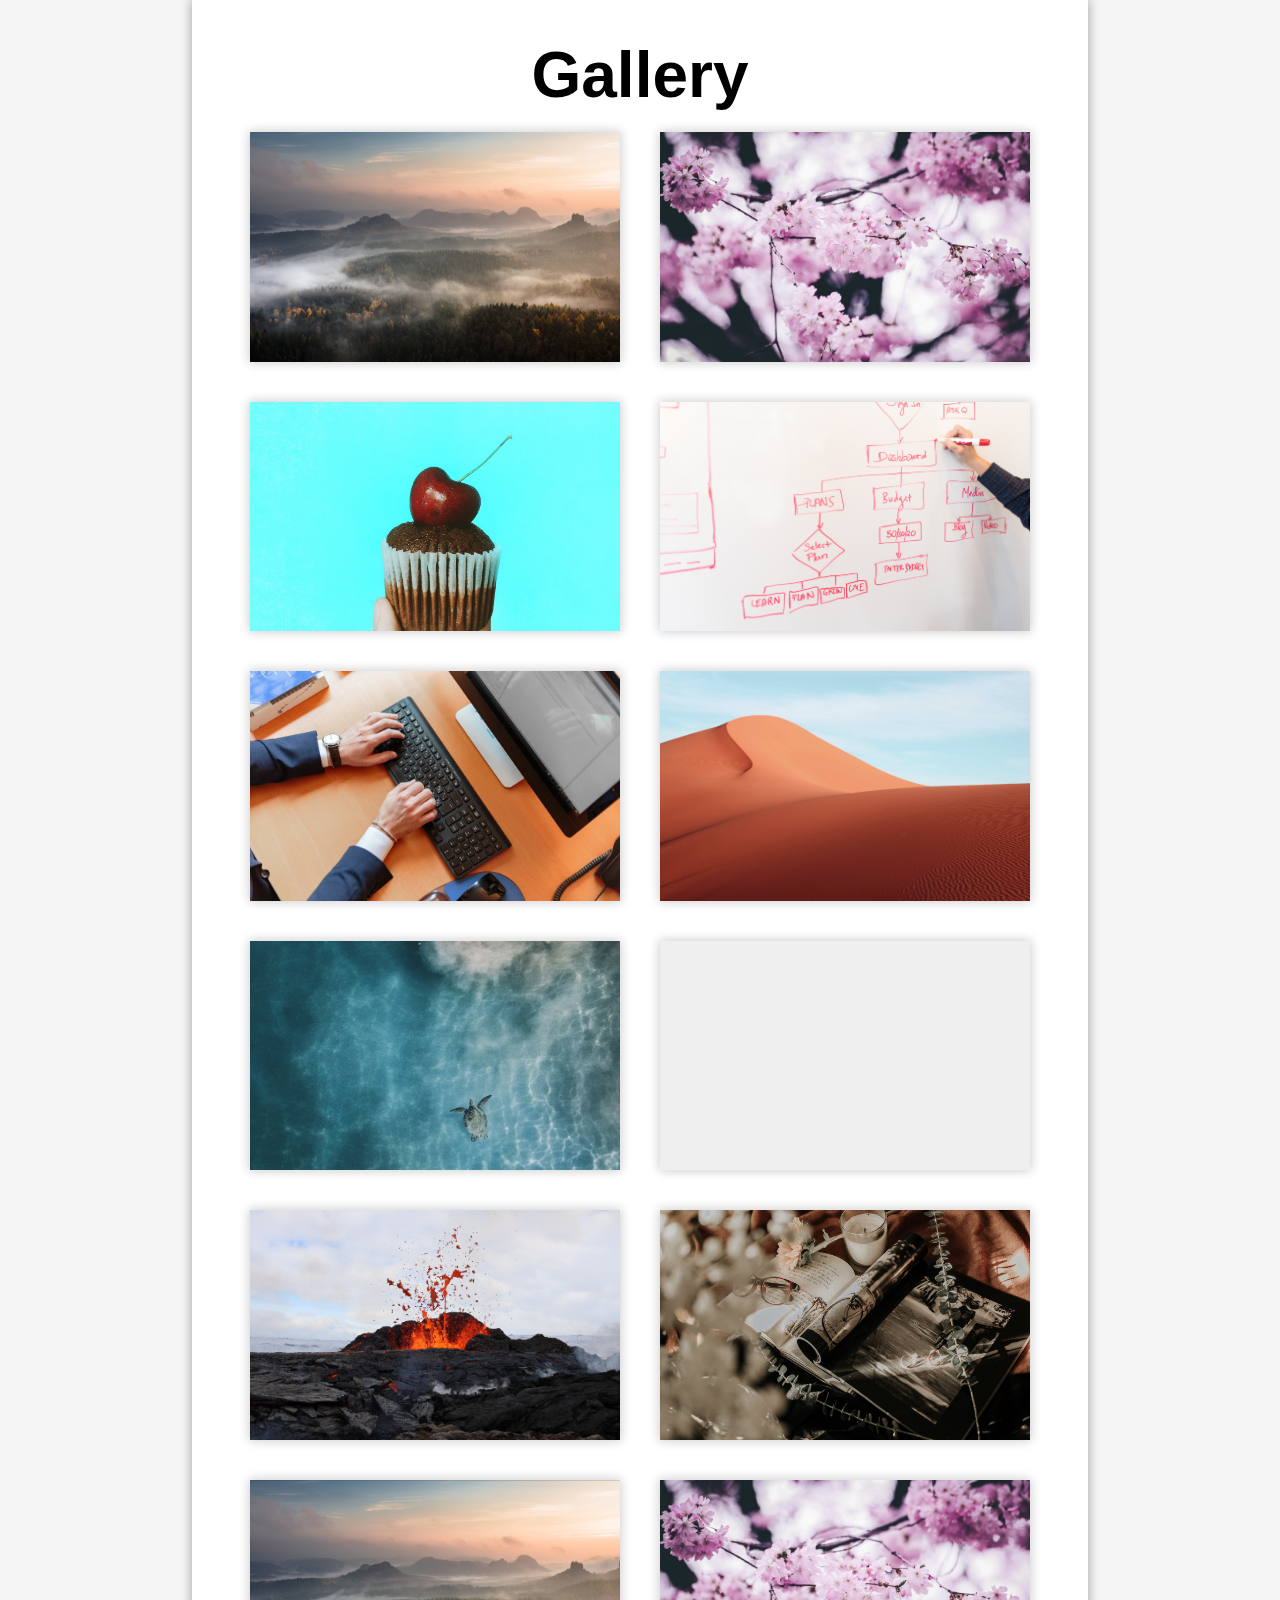
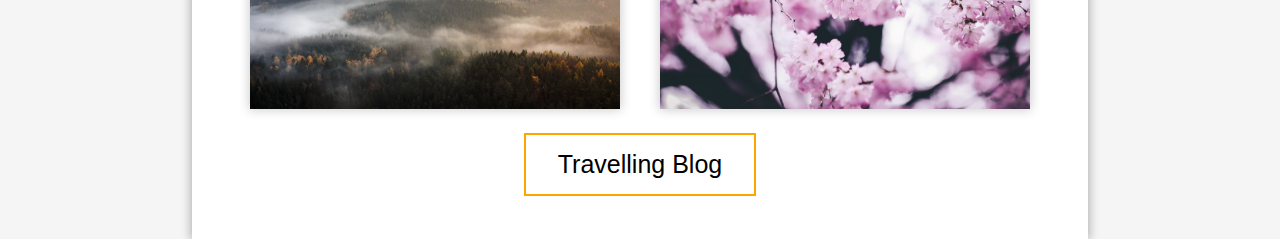
==== gallery.html @ 7129f8d8 "first commit" ====
<!DOCTYPE html>
<html lang="en">
<head>
    <meta charset="UTF-8">
    <meta http-equiv="X-UA-Compatible" content="IE=edge">
    <meta name="viewport" content="width=device-width, initial-scale=1.0">
    <title>Gallery</title>
    <link rel="stylesheet" href="css/style.css">
    <link rel="stylesheet" href="css/media.css">
</head>
<body>
    <main>
        <h1>Gallery</h1>

        <div class="img img1"></div>
        <div class="img img2"></div>
        <div class="img img3"></div>
        <div class="img img4"></div>
        <div class="img img5"></div>
        <div class="img img6"></div>
        <div class="img img7"></div>
        <div class="img img8"></div>
        <div class="img img9"></div>
        <div class="img img10"></div>
        <div class="img img11"></div>
        <div class="img img12"></div>

        <a href="index.html" target="_blank" class="button">Travelling Blog</a>
    </main>

    
</body>
</html>
---- css/style.css ----
* {
    margin: 0;
    padding: 0;
    box-sizing: border-box;
}
html, body {
    height: 100%;
}
body {
    background-color: #f5f5f5;
    font-family: sans-serif;
}
main {
    width: 70%;
    margin: 0 auto;
    padding: 3%;
    box-shadow: 0 0 10px 1px rgba(0, 0, 0, 0.3);
    background-color: #fff;
    display: flex;
    flex-wrap: wrap;
    justify-content: center;
}
h1 {
    width: 100%;
    text-align: center;
    font-size: 400%;
}
div.img {
    width: calc(50% - 40px);
    height: calc((35vw - 40px) / 16 * 9);
    margin: 20px;
    background-color: #efefef;
    background-position: center;
    background-size: cover;
    box-shadow: 0 0 10px 1px rgba(0, 0, 0, 0.2);
    transition: all 0.5s ease-in-out;
}
div.img:hover {
    transform: rotate(3deg) scale(1.07);
    box-shadow: 0 0 10px 1px rgba(0, 0, 0, 0.4);
}
div.img1 {
    background-image: url(../img/artem.jpg);
}

div.img2 {
    background-image: url(../img/blossom.jpg);
}

div.img3 {
    background-image: url(../img/cherry-pie.jpg);
}

div.img4 {
    background-image: url(../img/christina.jpg);
}

div.img5 {
    background-image: url(../img/comp.jpg);
}

div.img6 {
    background-image: url(../img/fernando.jpg);
}

div.img7 {
    background-image: url(../img/mitch.jpg);
}

div.img8 {
    background-image: url(../img/patrick.jpg);
}

div.img9 {
    background-image: url(../img/toby.jpg);
}

div.img10 {
    background-image: url(../img/vanessa.jpg);
}

div.img11 {
    background-image: url(../img/artem.jpg);
}

div.img12 {
    background-image: url(../img/blossom.jpg);
}
a.button {
    border: 2px solid orange;
    color: black    ;
    padding: 15px 32px;
    text-align: center;
    text-decoration: none;
    display: inline-block;
    font-size: 25px;
    margin: 4px 2px;
    cursor: pointer;
    transition: all 0.4s;
}
a.button:hover {
    background-color: orange;
}
---- css/media.css ----
@media only screen and (max-width: 480px) {
    main {
        width: 90%;
    }
    h1 {
        font-size: 200%;
    }
    div.img {
        width: calc(70vw - 20px);
        height: calc((70vw - 20px) / 9 * 16);
        padding: 10px;
        margin: 10px;
    }
}
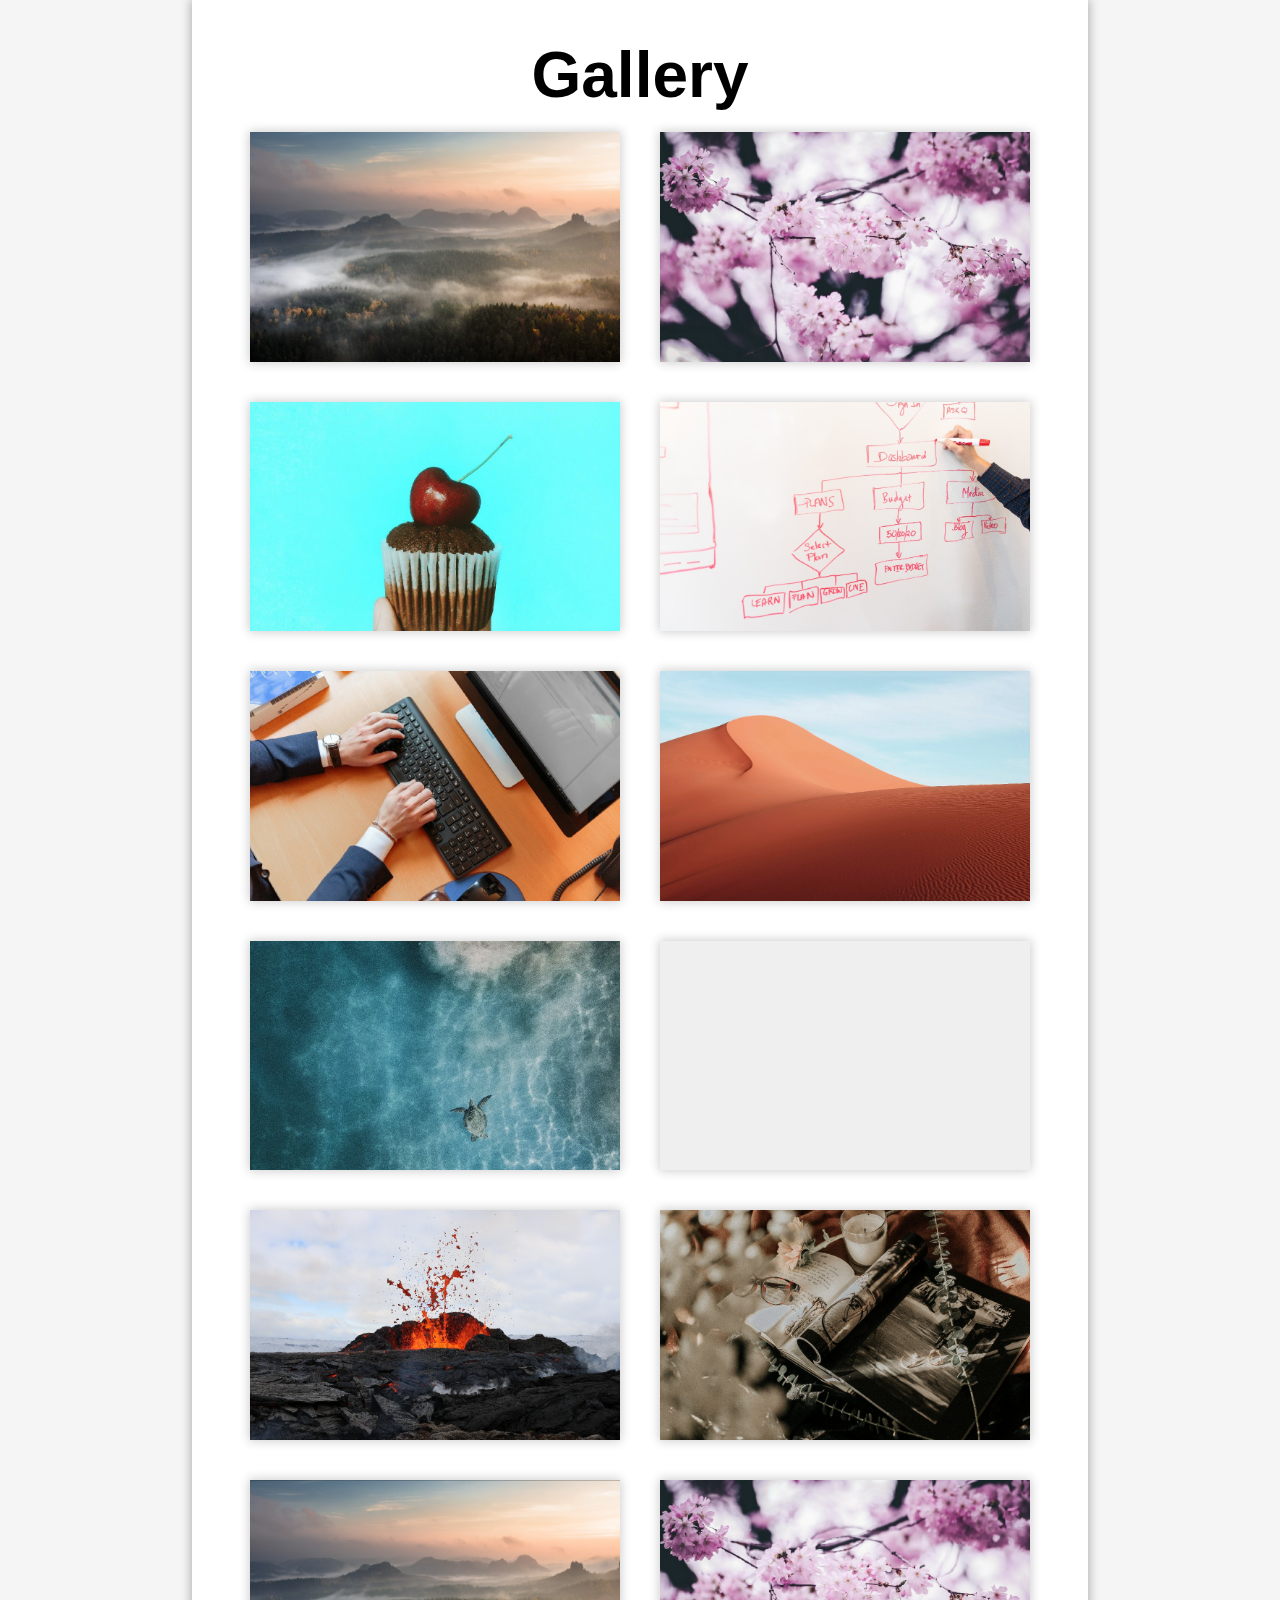
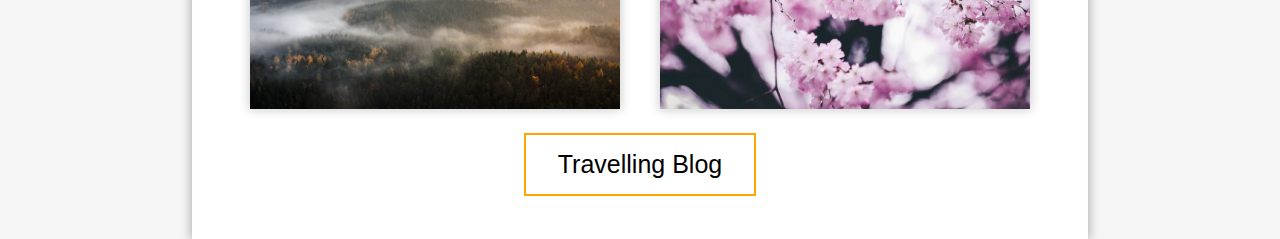
==== commit 7ac0ba26: "convert img and add lg screen" ====
--- a/gallery.html
+++ b/gallery.html
@@ -25,7 +25,7 @@
         <div class="img img11"></div>
         <div class="img img12"></div>
 
-        <a href="index.html" target="_blank" class="button">Travelling Blog</a>
+        <a href="index.html" class="button">Travelling Blog</a>
     </main>
 
     
--- a/css/media.css
+++ b/css/media.css
@@ -1,4 +1,3 @@
-
 @media only screen and (max-width: 480px) {
     main {
         width: 90%;
@@ -12,4 +11,18 @@
         padding: 10px;
         margin: 10px;
     }
+}
+
+@media only screen and (min-width: 1400px) {
+    main {
+        width: 65%;
+    }
+    h1 {
+        font-size: 500%;
+    }
+    div.img {
+        width: calc(30% - 20px);
+        height: calc((20vw - 20px) / 16 * 9);
+    }
+    
 }